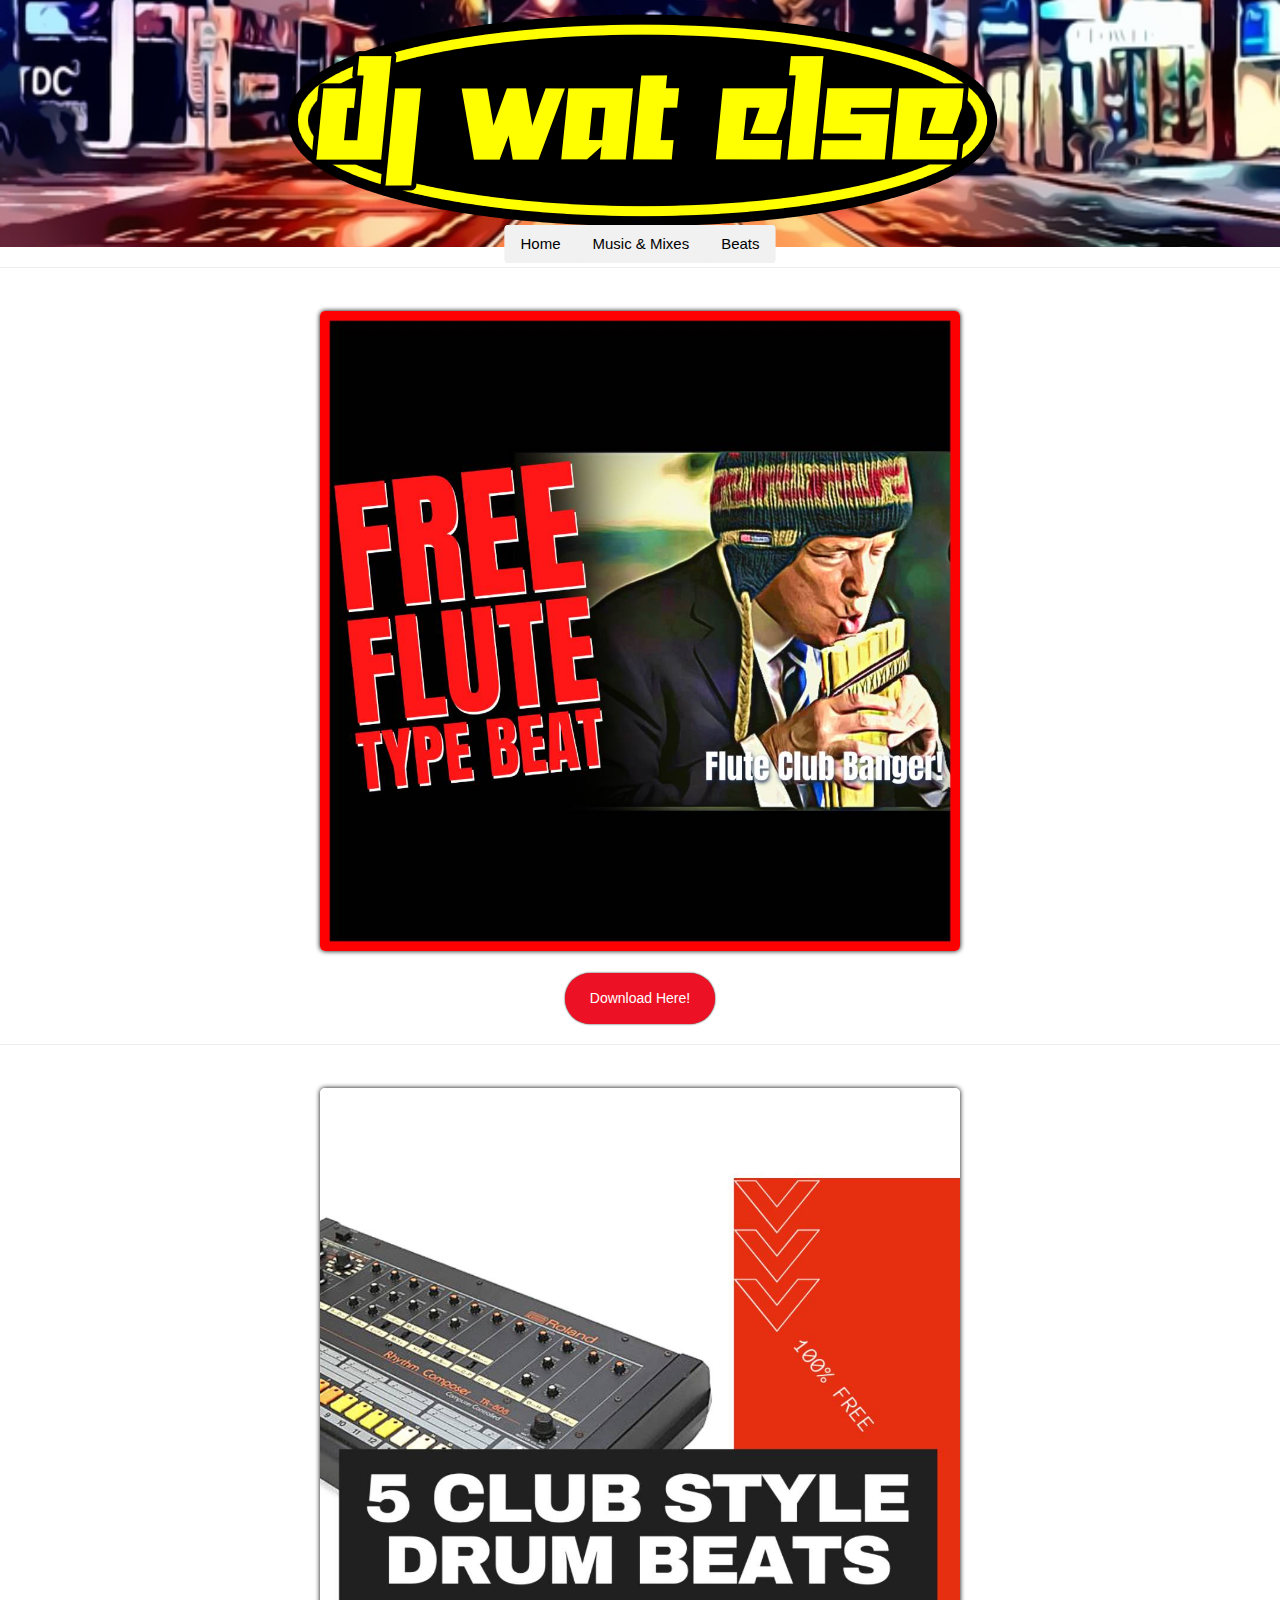
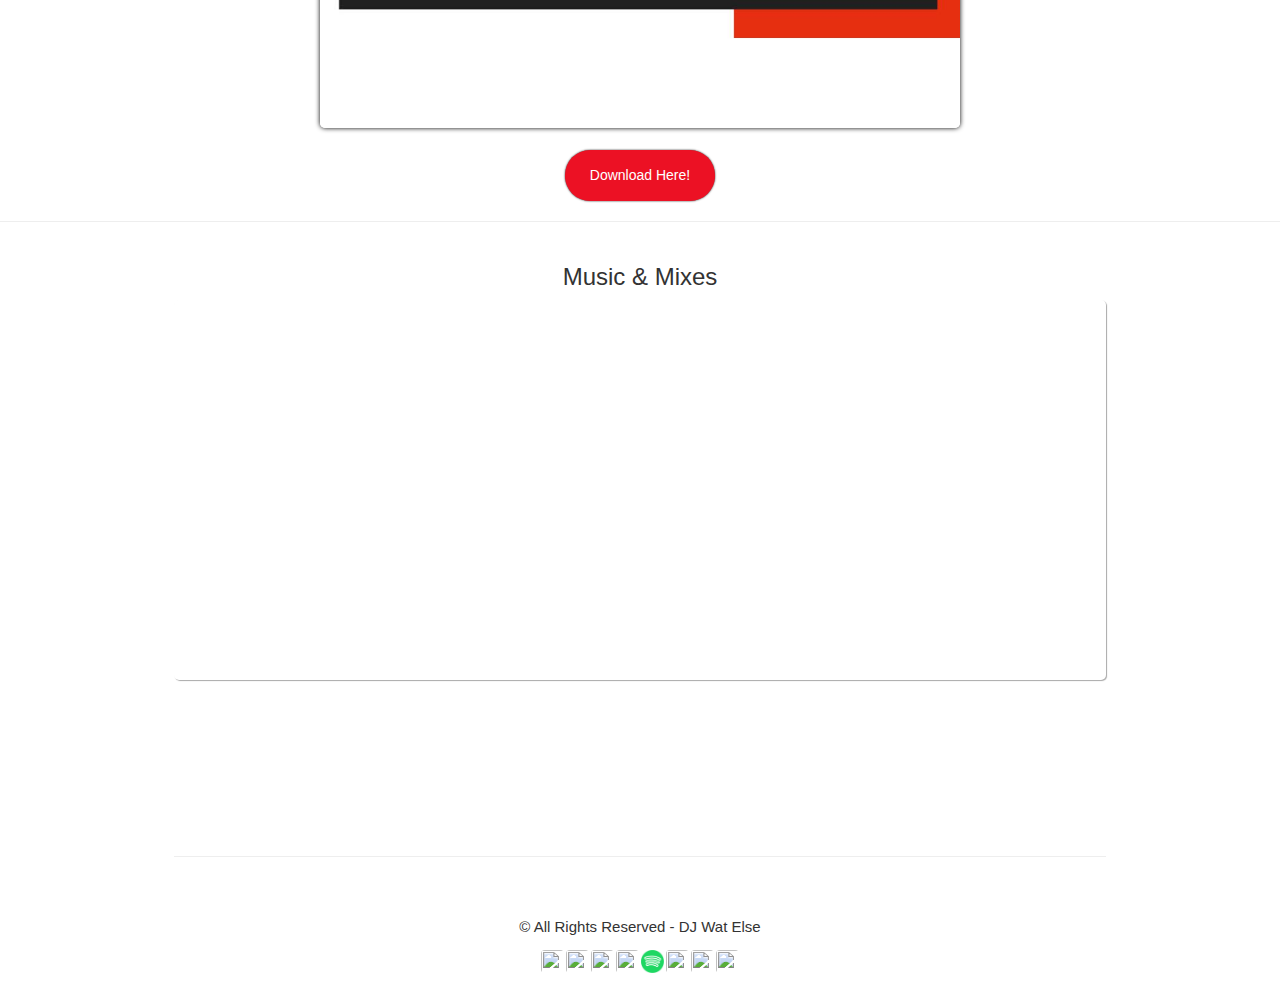
==== index.html @ 0d35b4ad "12-1-21-Edit1" ====
<!DOCTYPE html>
<html lang="en">
<head>
    <meta charset="UTF-8">
    <meta http-equiv="X-UA-Compatible" content="IE=edge">
    <meta name="viewport" content="width=device-width, initial-scale=1.0">
    <meta name="keywords" content="DJ Wat Else, Wat Else the DJ, dj wat else, wat else the dj, wat else the producer, dj wat else the producer, DJ Wat Else the producer, wat else music producer, dj wat else music producer, Wat Else, wat else">
    <title>DJ Wat Else | Official Website</title>
    <link href="//maxcdn.bootstrapcdn.com/bootstrap/3.3.0/css/bootstrap.min.css" rel="stylesheet" id="bootstrap-css">
    <script src="//maxcdn.bootstrapcdn.com/bootstrap/3.3.0/js/bootstrap.min.js"></script>
    <script src="//code.jquery.com/jquery-1.11.1.min.js"></script>
    <link rel="stylesheet" href="https://www.w3schools.com/w3css/4/w3.css">
    <link rel="stylesheet" href="https://cdnjs.cloudflare.com/ajax/libs/font-awesome/4.7.0/css/font-awesome.min.css">
    <link rel="stylesheet" href="./styles.css">
</head>
<!-- Header -->
<header class="w3-display-container w3-content w3-center" style="max-width:1500px">
    <img class="w3-image" src="./img/Youtube_Banner.jpg" alt="DJ Wat Else" width="1500" height="600">
    <!--
    <div class="w3-display-middle w3-padding-large w3-border w3-wide w3-text-light-grey w3-center">
      <h1 class="w3-hide-medium w3-hide-small w3-xxxlarge">DJ Wat Else</h1>
      <h5 class="w3-hide-large" style="white-space:nowrap">DJ Wat Else</h5>
    </div>
    -->
    <!-- Navbar (placed at the bottom of the header image) -->
    <div class="w3-bar w3-light-grey w3-round w3-display-bottommiddle w3-hide-small" style="bottom:-16px">
      <a href="#" class="w3-bar-item w3-button">Home</a>
      <a href="#music" class="w3-bar-item w3-button">Music & Mixes</a>
      <a href="./beats.html" class="w3-bar-item w3-button">Beats</a>
    </div>
  </header>
  <!-- Navbar on small screens -->
  <div class="w3-center w3-light-grey w3-padding-16 w3-hide-large w3-hide-medium">
    <div class="w3-bar w3-light-grey">
      <a href="#" class="w3-bar-item w3-button">Home</a>
      <a href="#portfolio" class="w3-bar-item w3-button">Music & Mixes</a>
      <a href="#beats" class="w3-bar-item w3-button">Beats</a>
    </div>
  </div>
  <!-- Page content -->
  <p>
    <hr>
    <br>
      <a href="https://shorte.be/LK?$=33998" target="_blank"><img src="./img/beats/11-9-21_Beat_Artwork_Sq.jpg" alt="" id="beatpacks1"></a>
    <br>
    <br>
    <div class="buttonSpaceing">
      <a class="button" href="https://shorte.be/LK?$=33998" target="_blank">Download Here!</a>
    </div>
    <hr>
    <br>
      <a href="https://bit.ly/3negoh0" target="_blank"><img src="./img/beats/DrumBeatsForFree1.jpg" alt="" id="beatpacks1"></a>
    <br>
    <br>
    <div class="buttonSpaceing">
      <a class="button" href="https://bit.ly/3negoh0" target="_blank">Download Here!</a>
    </div>
  </p>
  <hr>
  <div class="w3-content w3-padding-large w3-margin-top" id="portfolio">
    <h3 class="w3-center">Music & Mixes</h3>
      <p>
        <iframe class="spotifyplayer1" src="https://open.spotify.com/embed/playlist/3xF0wCma49lfisHkJCNtzV" width="100%" height="380" frameBorder="0" allowtransparency="true" allow="encrypted-media"></iframe>
        <br>
        <br>
        <iframe width="100%" height="120" src="https://www.mixcloud.com/widget/iframe/?hide_cover=1&autoplay=1&feed=%2Fdjwatelse%2Fwat-else-radio-008%2F" frameborder="0" allow="autoplay"></iframe>
      </p> 
    <!-- Images (Portfolio) 
    <img src="/w3images/ocean.jpg" alt="Ocean" class="w3-image" width="1000" height="500">
    <img src="/w3images/ocean2.jpg" alt="Ocean II" class="w3-image w3-margin-top" width="1000" height="500">
    <img src="/w3images/falls2.jpg" alt="Falls" class="w3-image w3-margin-top" width="1000" height="500">
    <img src="/w3images/mountainskies.jpg" alt="Skies" class="w3-image w3-margin-top" width="1000" height="500">
    <img src="/w3images/mountains2.jpg" alt="Mountains" class="w3-image w3-margin-top" width="1000" height="500">
    -->
    <hr>
    <!-- Form
    <div class="form1">
        <div class="w3-light-grey w3-padding-large w3-padding-32 w3-margin-top" id="contact">
    <hr>
        <h3 class="w3-center">Contact</h3>
            <form action="/action_page.php" target="_blank">
                <div class="w3-section">
                <label>Name</label>
                <input class="w3-input w3-border" type="text" required name="Name">
                </div>
                <div class="w3-section">
                <label>Email</label>
                <input class="w3-input w3-border" type="text" required name="Email">
                </div>
                <div class="w3-section">
                <label>Message</label>
                <input class="w3-input w3-border" required name="Message">
                </div>
                <button type="submit" class="w3-button w3-block w3-dark-grey" value="send Email" onclick="sendEmail()">Send</button>
            </form>
        </div>
    </div>
  -->
    <br>
    <!-- End page content -->
  </div>
    <!-- Footer -->
  <div class="footercontent1">
      <div class="text-center center-block">
          <p class="txt-railway">© All Rights Reserved - DJ Wat Else</p>
        <!--- <a href="https://www.facebook.com/djwatelse"><i class="fa fa-facebook-square fa-3x social"></i></a>
          <a href="https://twitter.com/djwatelse"><i class="fa fa-twitter-square fa-3x social"></i></a>
          <a href="https://instagram.com/bootsnipp"><i class="fa fa-instagram-square fa-3x social"></i></a> -->
          <p>
            <div class="socialIcons">
              <div>
                <a href="https://www.facebook.com/djwatelse/">
                  <img class="icon" src="https://cdn.pixabay.com/photo/2017/06/22/06/22/facebook-2429746__340.png">
                </a>
              </div>
              <div>
                <a href="https://www.instagram.com/djwatelse2.0/">
                  <img class="icon" src="https://cdn.pixabay.com/photo/2017/06/23/02/32/instagram-2433265__340.png">
                </a>
              </div>
              <div>
                <a href="https://www.twitter.com/djwatelse/">
                  <img class="icon" src="https://cdn.pixabay.com/photo/2017/06/22/14/23/twitter-2430933__340.png">
                </a>
              </div>
              <div>
                <a href="https://www.youtube.com/c/DJWatElse/">
                  <img class="icon" src="https://cdn.pixabay.com/photo/2017/06/23/02/35/youtube-2433301_1280.png">
                </a>
              </div>
              <div>
                <a href="https://open.spotify.com/artist/0jR401vHfFhWzvUJifDO94">
                  <img class="icon" src="./img/SpotifyLogo.jpg">
                </a>
              </div>
              <div>
                <a href="https://www.snapchat.com/add/djwatelse">
                  <img class="icon" src="https://external-content.duckduckgo.com/iu/?u=https%3A%2F%2Ftse4.mm.bing.net%2Fth%3Fid%3DOIP.mLxgjalJtDxerPy2AUjOhwHaHa%26pid%3DApi&f=1">
                </a>
              </div>
              <div>
                <a href="https://www.mixcloud.com/djwatelse/">
                  <img class="icon" src="https://external-content.duckduckgo.com/iu/?u=http%3A%2F%2Fwww.harderbloggerfaster.com%2Fwp-content%2Fuploads%2F2015%2F05%2Fmixcloud.png&f=1&nofb=1">
                </a>
              </div>
              <div>
                <a href="https://www.tiktok.com/@djwatelse">
                  <img class="icon" src="https://cdn.pixabay.com/photo/2021/06/15/12/28/tiktok-6338429__480.png">
                </a>
              </div>
            </div>
          </p>
      </div>
  </div>
  <script src="./script.js"></script>
  <script src="https://smtpjs.com/v3/smtp.js">
  </script>
  <script src="./script.js"></script>
</body>
</html>
---- styles.css ----
body{
    background-image: url("http://abettertodaymedia.com/wp-content/uploads/2015/12/Light-Grey-Background-Hd-5.jpg");
   /* background-image: url("https://ideasphere.com/wp-content/uploads/2016/08/Savin-NY-Website-Background-Web-1.jpg"); */
   /* background-image: url(https://cdn.pixabay.com/photo/2016/08/02/07/45/the-polygon-1562743__340.jpg); */
}

h1{
    text-shadow: 1px 1px 1px darkslategrey;
}

h5{
    text-shadow: 1px 1px 1px darkslategrey;
}

.spotifyplayer1{

    box-shadow: 1px 1px 1px darkgray;
    border-radius: 5px;

}

.mixcloudplayer1{

    box-shadow: 1px 1px 1px darkgray;
    border-radius: 5px;

}

.form1{
    box-shadow: 2px 1px 1px darkgray;
    border-radius: 5px;
    max-width: 50%;
    margin: 0 auto;
    
}
@media only screen and (max-width: 700px) {
    .form1 {
        max-width: 100%;
    }
  }


/*--------------Footer Styles------------------*/
.footercontent1{
    
    background-image: url("https://external-content.duckduckgo.com/iu/?u=https%3A%2F%2Ftse1.explicit.bing.net%2Fth%3Fid%3DOIP.ECodLZcIKWX2pLaDrLmKKgHaB_%26pid%3DApi&f=1");
    padding-top: 5px;
    padding-bottom: 5px;
}

.socialIcons {
display: flex;
flex-direction: row;
justify-content: center;

}

.icon {

padding: 1px 1px 1px 1px;
width: 25px;
height: 25px;
border-radius: 5px;

}

/* social strip
.social:hover {
    -webkit-transform: scale(1.1);
    -moz-transform: scale(1.1);
    -o-transform: scale(1.1);
}
.social {
    -webkit-transform: scale(0.8);
    /* Browser Variations: 
    
    -moz-transform: scale(0.8);
    -o-transform: scale(0.8);
    -webkit-transition-duration: 0.5s;
    -moz-transition-duration: 0.5s;
    -o-transition-duration: 0.5s;
}
*/
.buttonSpaceing{
    text-align: center;
}
.button {
    display: inline-block;
    padding: 15px 25px;
    font-size: 14px;
    cursor: pointer;
    text-align: center;
    text-decoration: none;
    outline: none;
    color: #fff;
    background-color: #ec1124;
    border: none;
    border-radius: 25px;
    box-shadow: 0 0 2px rgb(26, 22, 22);
  }
  
  .button:hover {
    background-color: #000000;
    box-shadow: 0 5px #666;
    color: rgb(255, 0, 0);
    box-shadow: 0 0 2px rgb(26, 22, 22);
  }
  
  .button:active {
    background-color: #000000;
    box-shadow: 0 0 2px rgb(124, 34, 34);
    color: rgb(255, 0, 0);
    transform: translateY(4px);
  }

#beatpacks1{
    width: 50%;
    margin-left: 25%;
    box-shadow: 0px 0px 5px black;
    border-radius: 5px;
}
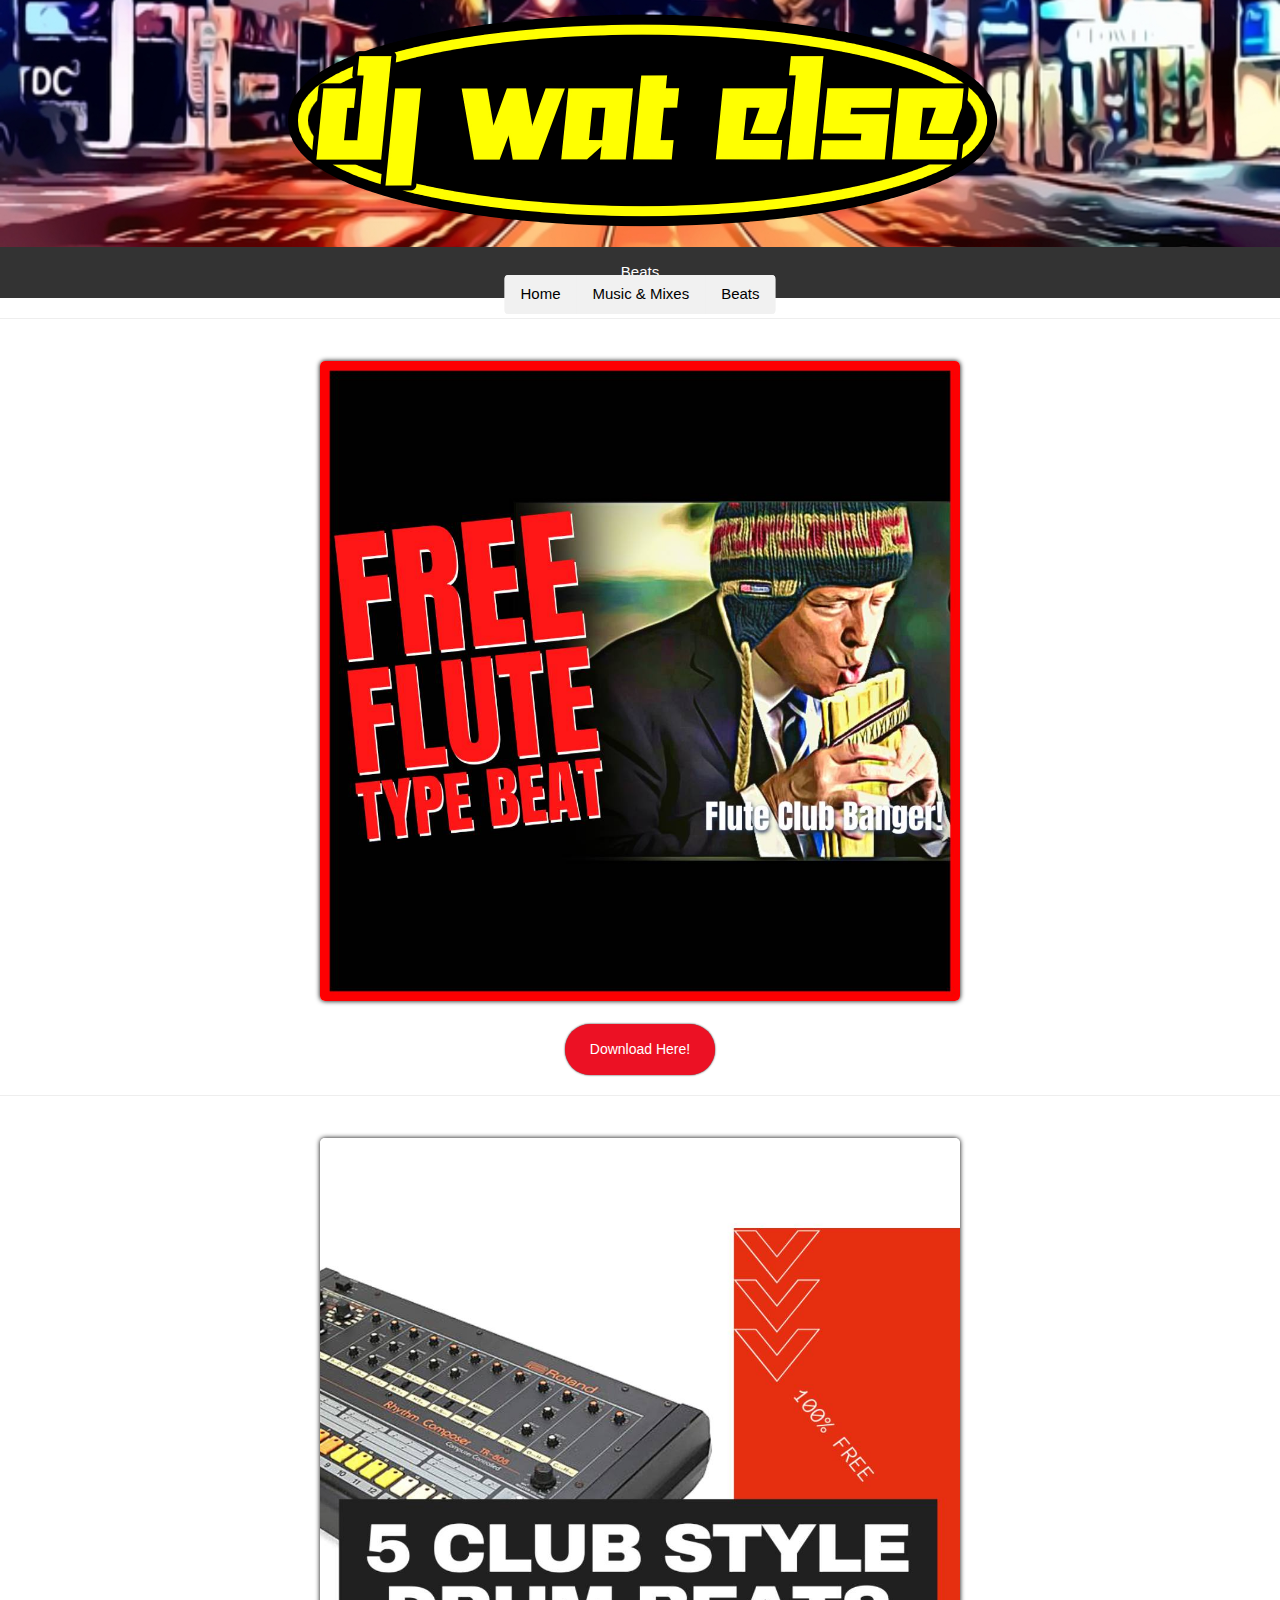
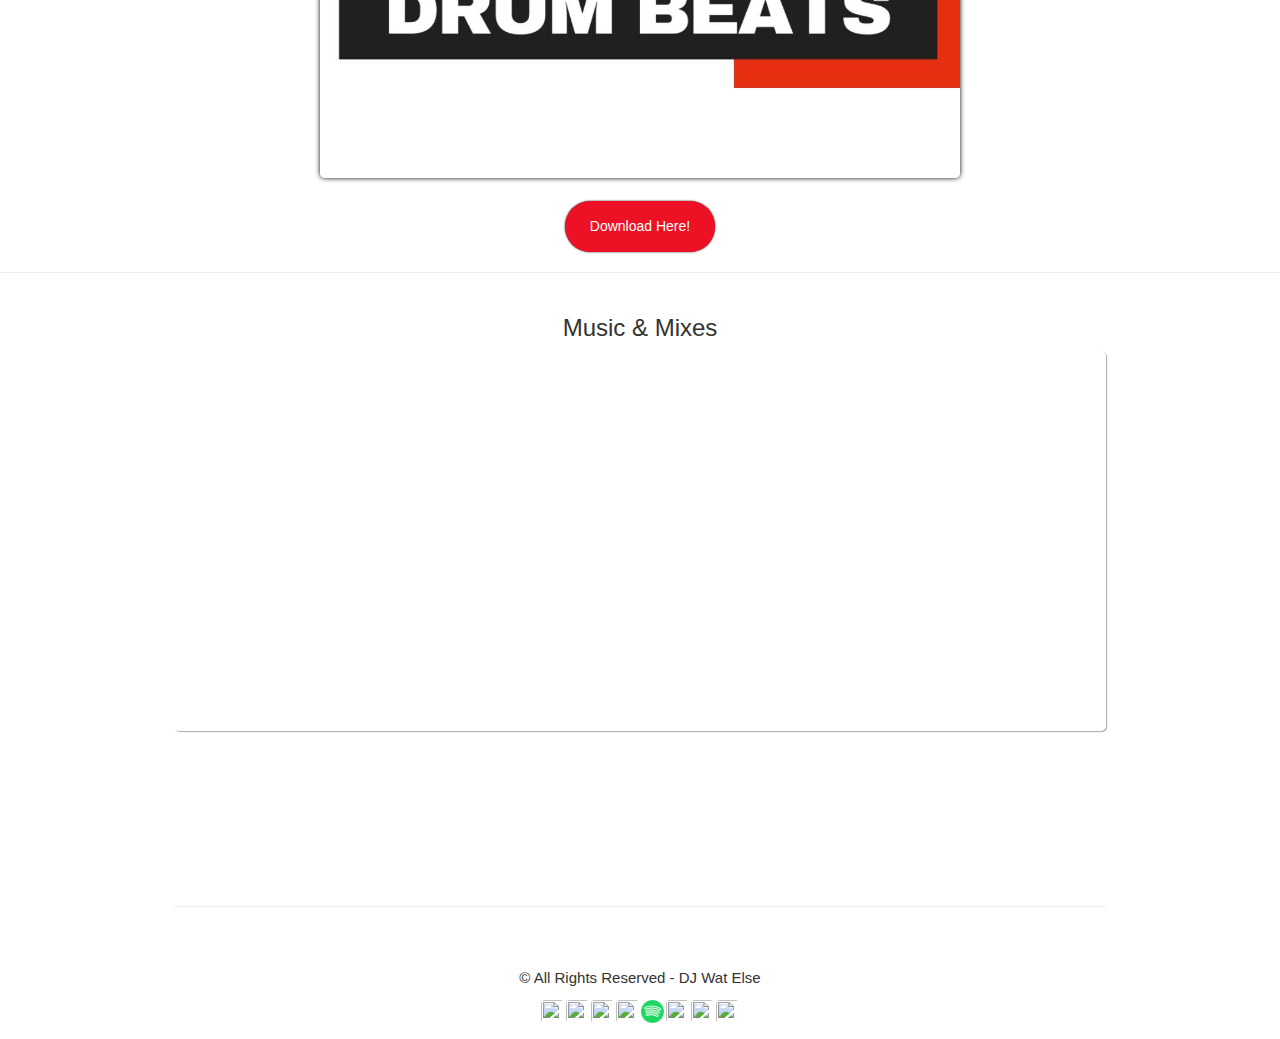
==== commit dfa88cf0: "12-1-21-Edit8" ====
--- a/index.html
+++ b/index.html
@@ -28,6 +28,9 @@
       <a href="#music" class="w3-bar-item w3-button">Music & Mixes</a>
       <a href="./beats.html" class="w3-bar-item w3-button">Beats</a>
     </div>
+    <div class="scrollmenu">
+      <a href="./beats.html">Beats</a>
+    </div> 
   </header>
   <!-- Navbar on small screens -->
   <div class="w3-center w3-light-grey w3-padding-16 w3-hide-large w3-hide-medium">
--- a/styles.css
+++ b/styles.css
@@ -120,3 +120,20 @@
     border-radius: 5px;
 }
 
+div.scrollmenu {
+    background-color: #333;
+    overflow: auto;
+    white-space: nowrap;
+  }
+  
+  div.scrollmenu a {
+    display: inline-block;
+    color: white;
+    text-align: center;
+    padding: 14px;
+    text-decoration: none;
+  }
+  
+  div.scrollmenu a:hover {
+    background-color: #777;
+  }
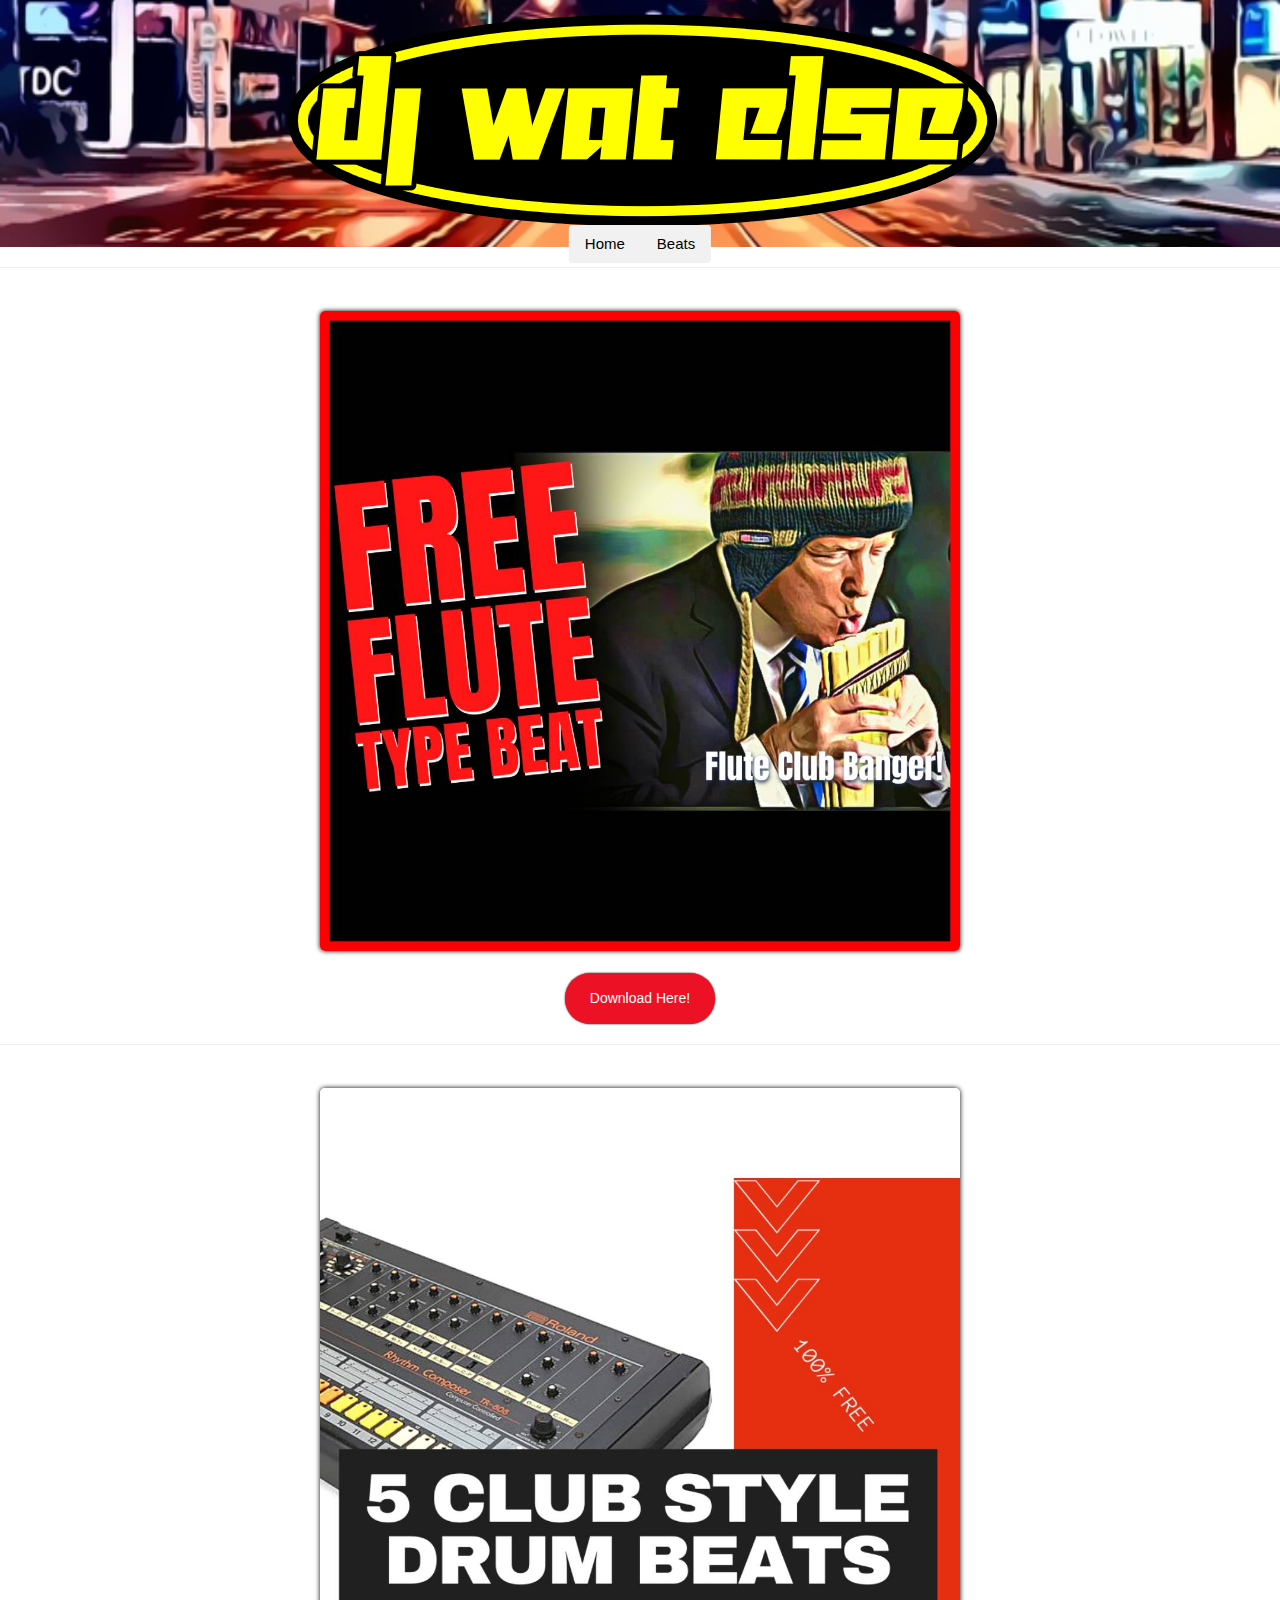
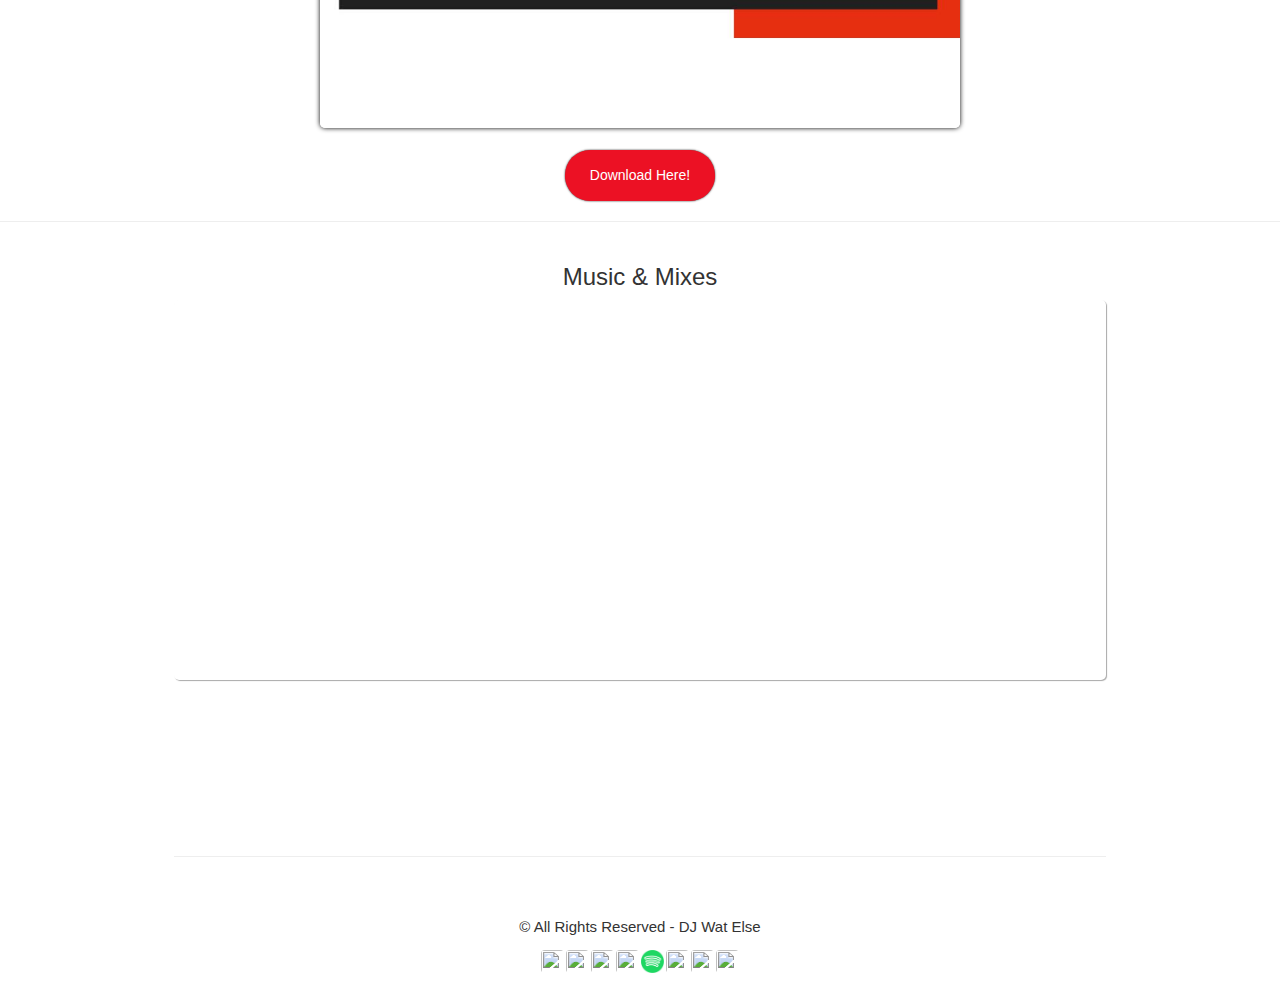
==== commit fc257673: "12-1-21-Edit9" ====
--- a/index.html
+++ b/index.html
@@ -25,19 +25,14 @@
     <!-- Navbar (placed at the bottom of the header image) -->
     <div class="w3-bar w3-light-grey w3-round w3-display-bottommiddle w3-hide-small" style="bottom:-16px">
       <a href="#" class="w3-bar-item w3-button">Home</a>
-      <a href="#music" class="w3-bar-item w3-button">Music & Mixes</a>
       <a href="./beats.html" class="w3-bar-item w3-button">Beats</a>
     </div>
-    <div class="scrollmenu">
-      <a href="./beats.html">Beats</a>
-    </div> 
   </header>
   <!-- Navbar on small screens -->
   <div class="w3-center w3-light-grey w3-padding-16 w3-hide-large w3-hide-medium">
     <div class="w3-bar w3-light-grey">
       <a href="#" class="w3-bar-item w3-button">Home</a>
-      <a href="#portfolio" class="w3-bar-item w3-button">Music & Mixes</a>
-      <a href="#beats" class="w3-bar-item w3-button">Beats</a>
+      <a href="./beats.html" class="w3-bar-item w3-button">Beats</a>
     </div>
   </div>
   <!-- Page content -->
--- a/styles.css
+++ b/styles.css
@@ -120,6 +120,8 @@
     border-radius: 5px;
 }
 
+
+
 div.scrollmenu {
     background-color: #333;
     overflow: auto;
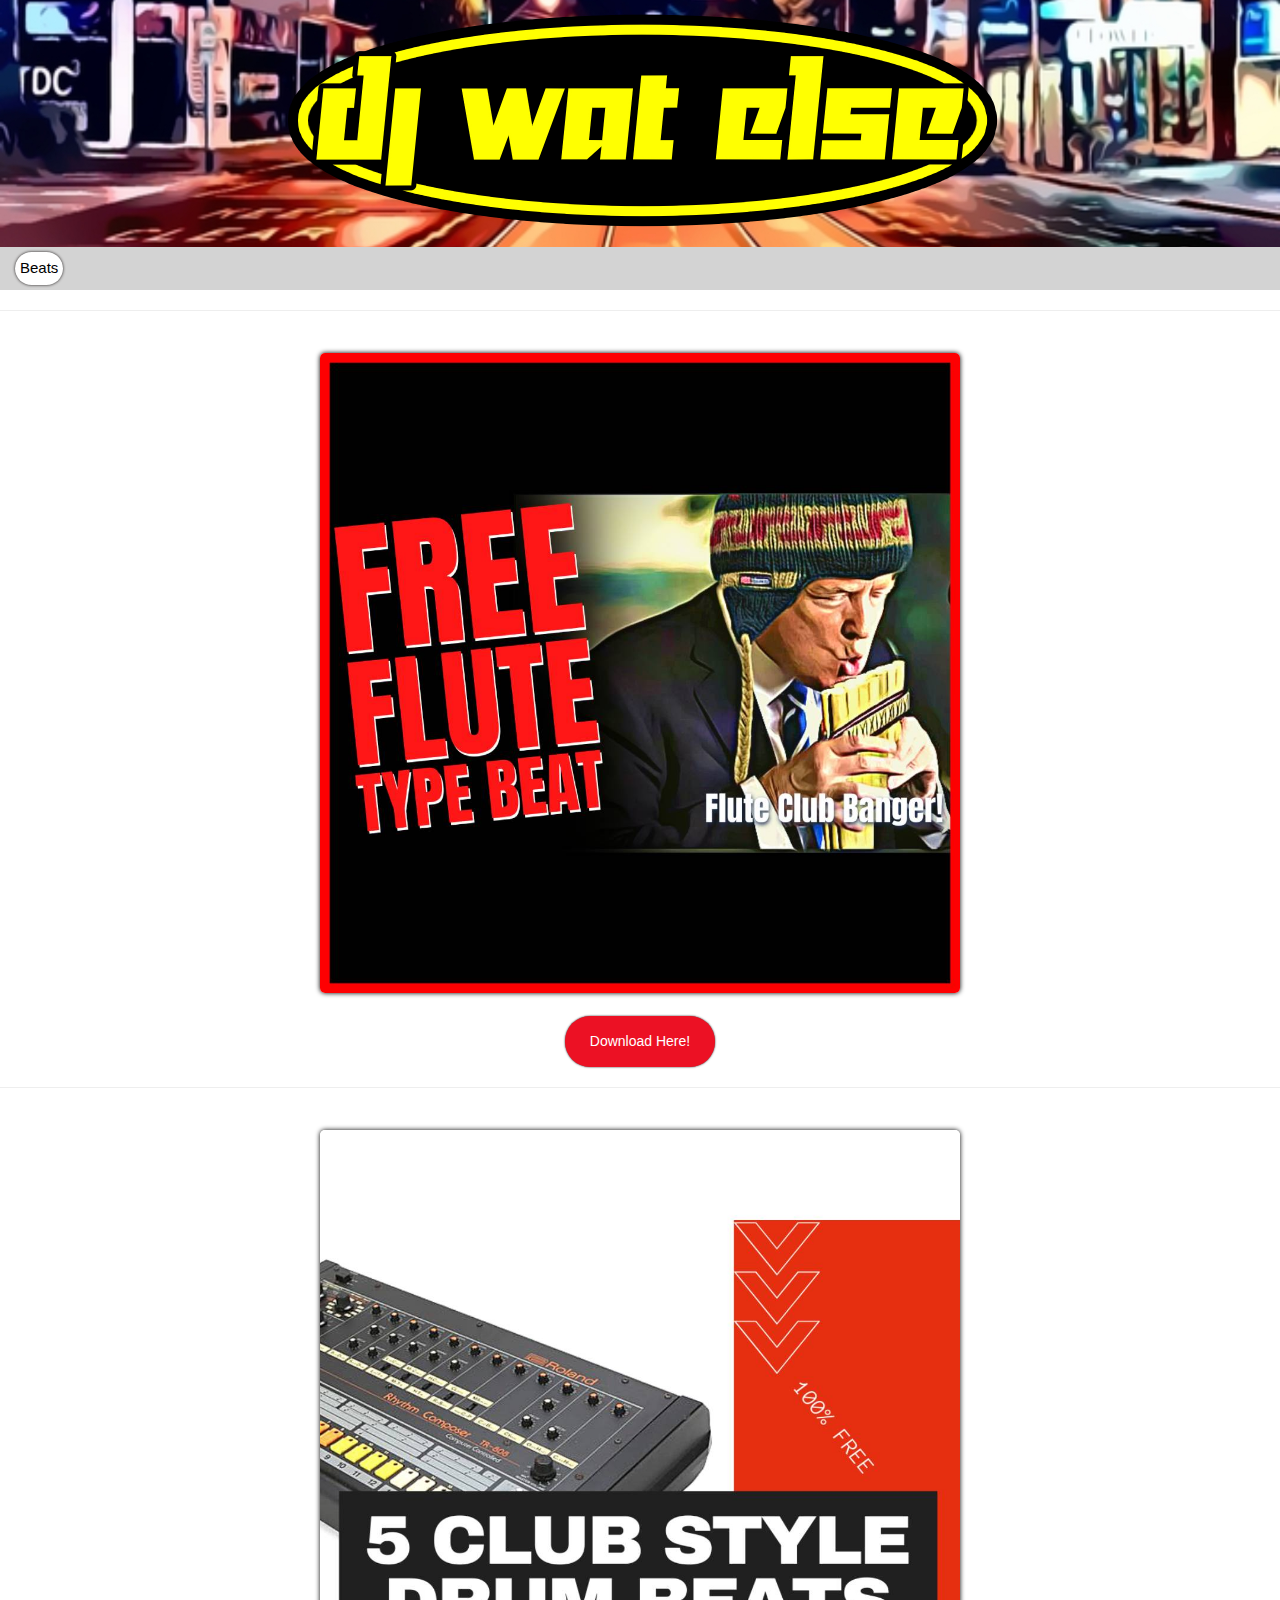
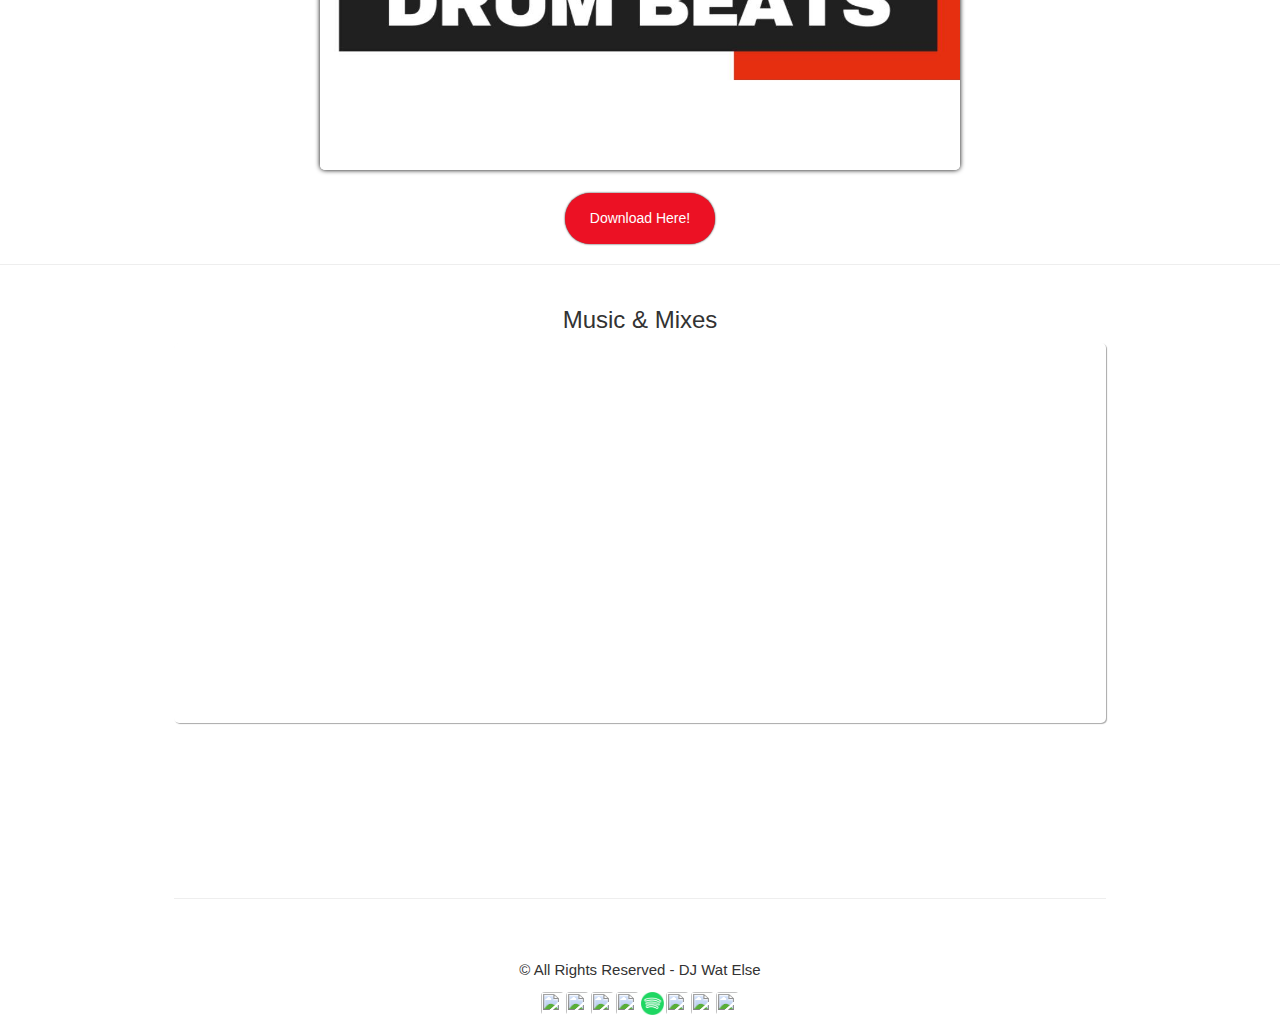
==== commit d1e5ab7b: "12-1-21-Edit11" ====
--- a/index.html
+++ b/index.html
@@ -23,17 +23,9 @@
     </div>
     -->
     <!-- Navbar (placed at the bottom of the header image) -->
-    <div class="w3-bar w3-light-grey w3-round w3-display-bottommiddle w3-hide-small" style="bottom:-16px">
-      <a href="#" class="w3-bar-item w3-button">Home</a>
-      <a href="./beats.html" class="w3-bar-item w3-button">Beats</a>
-    </div>
   </header>
-  <!-- Navbar on small screens -->
-  <div class="w3-center w3-light-grey w3-padding-16 w3-hide-large w3-hide-medium">
-    <div class="w3-bar w3-light-grey">
-      <a href="#" class="w3-bar-item w3-button">Home</a>
-      <a href="./beats.html" class="w3-bar-item w3-button">Beats</a>
-    </div>
+  <div class="scrollmenu">
+    <a href="./beats.html">Beats</a>
   </div>
   <!-- Page content -->
   <p>
--- a/styles.css
+++ b/styles.css
@@ -123,19 +123,26 @@
 
 
 div.scrollmenu {
-    background-color: #333;
+    background-color: lightgray;
     overflow: auto;
     white-space: nowrap;
+    padding-top: 5px;
+    padding-bottom: 5px;
+    padding-left: 15px;
   }
   
   div.scrollmenu a {
     display: inline-block;
-    color: white;
+    color: black;
+    background-color: white;
     text-align: center;
-    padding: 14px;
+    padding: 5px;
     text-decoration: none;
+    border-radius: 25px;
+    box-shadow: 0 0 3px rgb(26, 22, 22);
   }
   
   div.scrollmenu a:hover {
-    background-color: #777;
+    background-color: black;
+    color: white;
   }
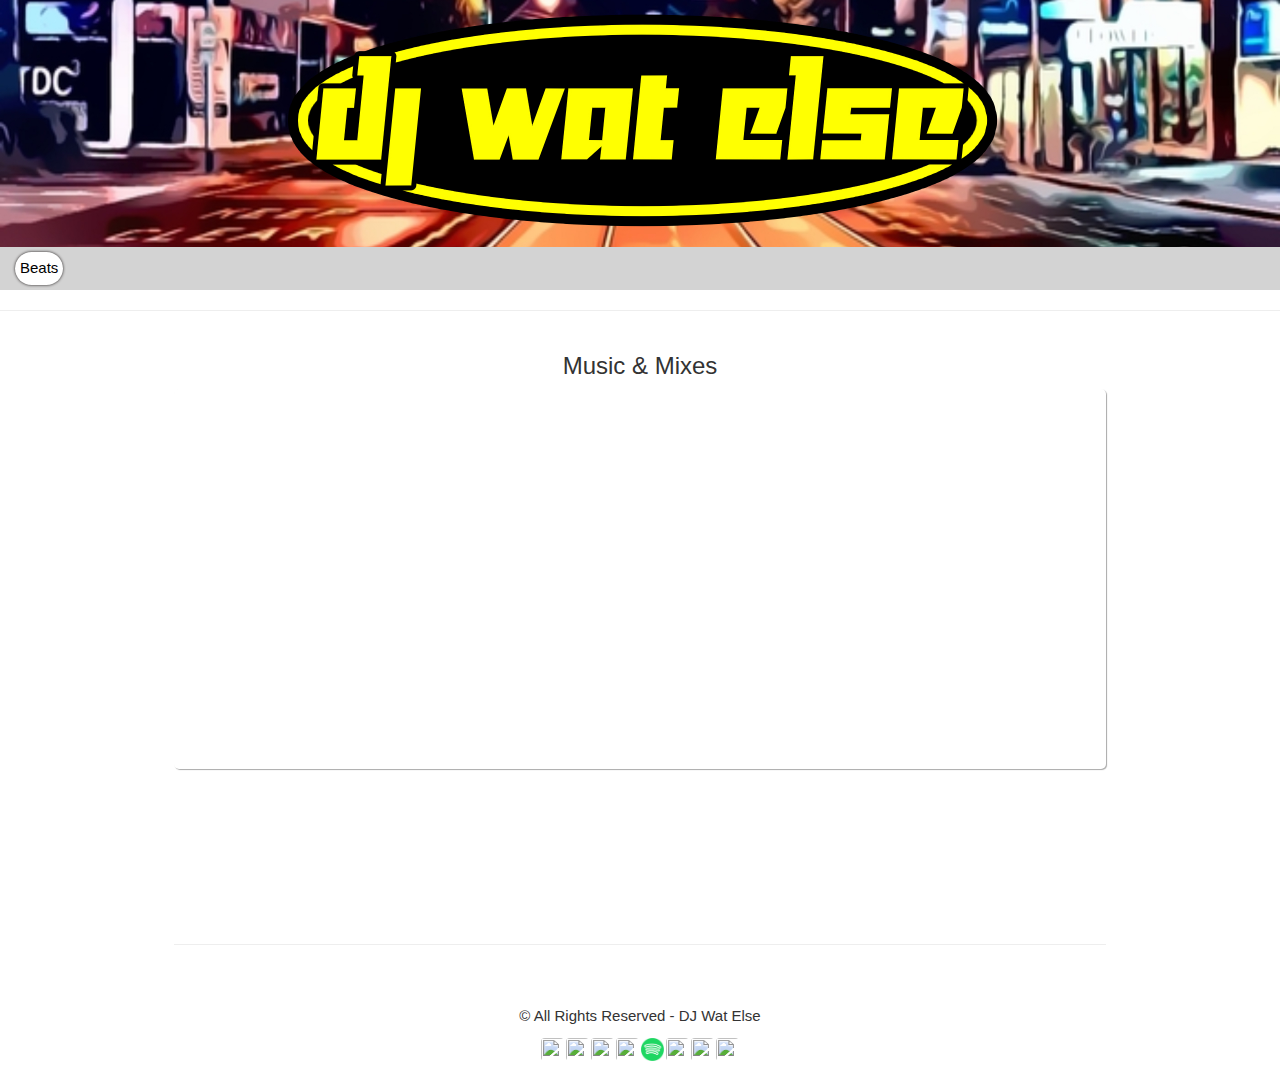
==== commit 07a919fc: "12-1-21-Edit12" ====
--- a/index.html
+++ b/index.html
@@ -29,23 +29,6 @@
   </div>
   <!-- Page content -->
   <p>
-    <hr>
-    <br>
-      <a href="https://shorte.be/LK?$=33998" target="_blank"><img src="./img/beats/11-9-21_Beat_Artwork_Sq.jpg" alt="" id="beatpacks1"></a>
-    <br>
-    <br>
-    <div class="buttonSpaceing">
-      <a class="button" href="https://shorte.be/LK?$=33998" target="_blank">Download Here!</a>
-    </div>
-    <hr>
-    <br>
-      <a href="https://bit.ly/3negoh0" target="_blank"><img src="./img/beats/DrumBeatsForFree1.jpg" alt="" id="beatpacks1"></a>
-    <br>
-    <br>
-    <div class="buttonSpaceing">
-      <a class="button" href="https://bit.ly/3negoh0" target="_blank">Download Here!</a>
-    </div>
-  </p>
   <hr>
   <div class="w3-content w3-padding-large w3-margin-top" id="portfolio">
     <h3 class="w3-center">Music & Mixes</h3>
--- a/styles.css
+++ b/styles.css
@@ -146,3 +146,6 @@
     background-color: black;
     color: white;
   }
+  h1{
+      text-align: center;
+  }
